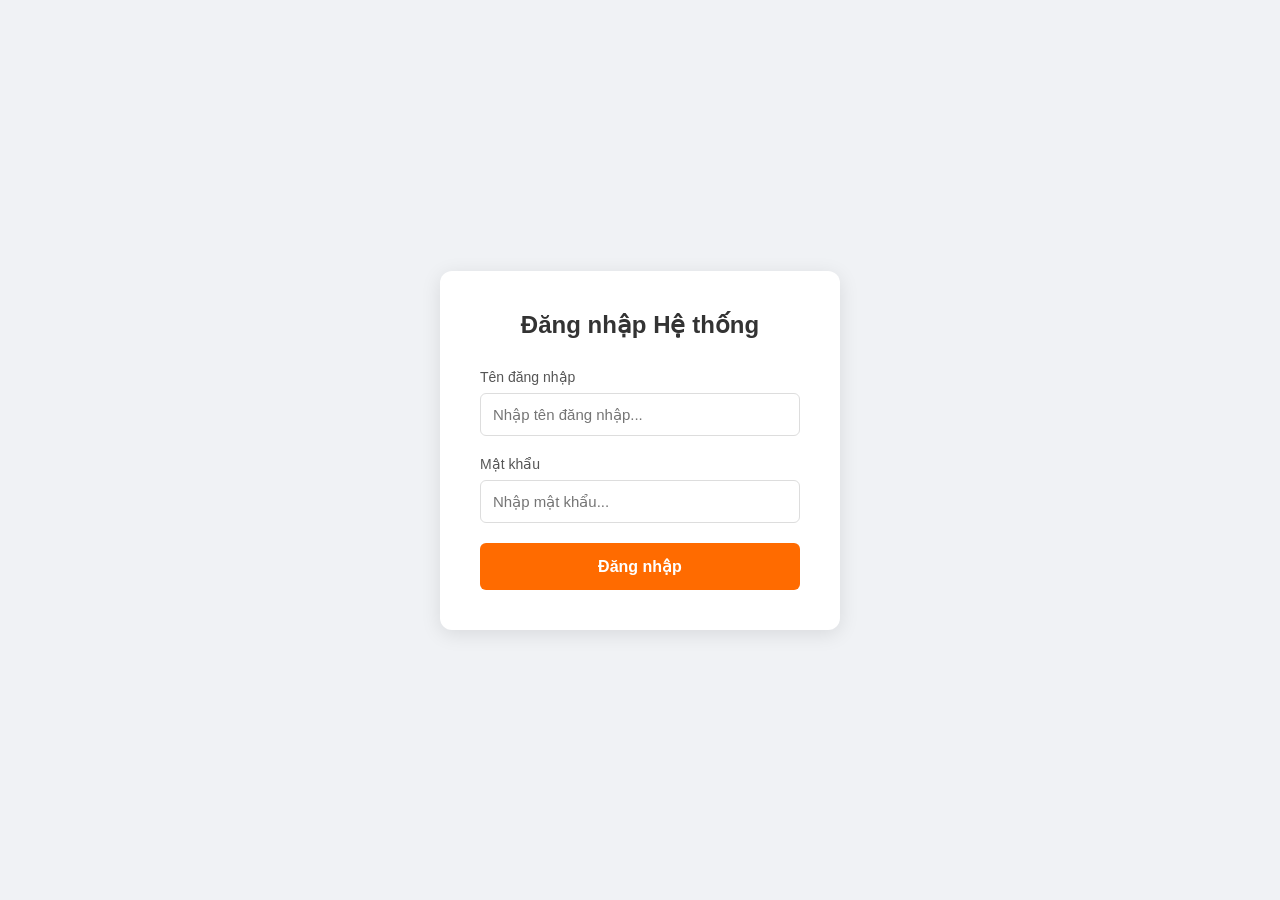
==== apps/cashier/quanlyhoadon.html @ 13e5cef7 "Initial commit" ====
<!DOCTYPE html>
<html lang="vi">
<head>
    <meta charset="UTF-8">
    <meta name="viewport" content="width=device-width, initial-scale=1.0">
    <title>HaceLao Thu ngân - Lịch sử Hóa đơn</title>
    <link rel="stylesheet" href="css/style.css?v=5">
</head>
<body>
    <div class="layout">
        <aside class="sidebar">
            <div class="logo">
                <img src="images/Rectangle 8.png" alt="HaceLao Cashier" onerror="this.style.display='none'">
                <span class="logo-text" style="color: #000; font-size: 18px;">Thu ngân</span>
            </div>
            <ul class="nav-links">
                <li><a href="sodoban.html">Sơ đồ bàn</a></li>
                <li class="active"><a href="quanlyhoadon.html">Quản lý hóa đơn</a></li>
            </ul>
            <div class="sidebar-user" onclick="showLogoutModal()">
                <img src="images/user.png" alt="User">
                <div class="sidebar-user-info">
                    <div class="sidebar-user-name" id="sidebarUserName">Nhân viên</div>
                    <div class="sidebar-user-role">Thu ngân</div>
                </div>
                <span style="margin-left: auto; color: #888; font-weight: bold;">&#8964;</span>
            </div>
        </aside>

        <main class="main-content">
            <header class="header">
                <h2>Lịch sử Hóa đơn</h2>
            </header>
            <div style="padding: 30px;">
                <input type="text" id="invoiceSearch" class="input-box" style="max-width: 400px; margin-bottom: 20px;" placeholder="Tìm kiếm mã hóa đơn, SĐT..." oninput="filterInvoices()">
                <div style="background: white; border-radius: 8px; padding: 20px; box-shadow: 0 2px 5px rgba(0,0,0,0.05);">
                    <table class="table" style="width:100%; border-collapse: collapse;">
                        <thead>
                            <tr style="border-bottom: 2px solid #ECF0F1; text-align: left;">
                                <th style="padding: 12px; color: #34495E;">Mã HĐ</th>
                                <th style="padding: 12px; color: #34495E;">SĐT Khách hàng</th>
                                <th style="padding: 12px; color: #34495E;">Phương thức TT</th>
                                <th style="padding: 12px; color: #34495E;">Tổng tiền</th>
                                <th style="padding: 12px; color: #34495E;">Thời gian</th>
                            </tr>
                        </thead>
                        <tbody id="invoiceTableBody">
                            <tr><td colspan="5" style="text-align:center; padding:20px; color:#7F8C8D;">Đang tải dữ liệu...</td></tr>
                        </tbody>
                    </table>
                </div>
            </div>
        </main>
    </div>
    <!-- Logout Modal -->
    <div id="logoutModal" class="modal-overlay-logout" style="display: none;">
        <div class="modal-content-logout">
            <span class="close" onclick="closeLogoutModal()" style="position: absolute; right: 20px; top: 15px; font-size: 24px; cursor: pointer;">&times;</span>
            <h3 style="font-size: 20px;">Xác nhận</h3>
            <p style="font-size: 16px;">Bạn có đồng ý đăng xuất không?</p>
            <div style="display: flex; gap: 15px; justify-content: center;">
                <button class="btn btn-orange" style="padding: 10px 40px; border-radius: 25px; font-size: 16px;" onclick="confirmLogout()">Đồng ý</button>
            </div>
        </div>
    </div>

    <script src="js/cashier.js?v=13"></script>
    <script>
        function showLogoutModal() { document.getElementById('logoutModal').style.display = 'flex'; }
        function closeLogoutModal() { document.getElementById('logoutModal').style.display = 'none'; }
        function confirmLogout() {
            localStorage.removeItem('nhanVienInfo');
            window.location.href = '../login.html';
        }
        
        window.onload = () => { 
            let nvInfo = localStorage.getItem('nhanVienInfo');
            if (!nvInfo) {
                window.location.href = '../login.html';
                return;
            }
            try {
                let info = JSON.parse(nvInfo);
                if (info.vaiTro !== 'ThuNgan') {
                    window.location.href = '../login.html';
                    return;
                }
                updateCashierHeader();
                fetchInvoices();
            } catch(e) {
                window.location.href = '../login.html';
                return;
            }
        };

        let allInvoices = [];
        async function fetchInvoices() {
            try {
                const res = await fetch('http://localhost:8080/api/hoadon', { headers: { 'Cache-Control': 'no-cache' } });
                allInvoices = await res.json();
                // Sắp xếp hóa đơn mới nhất lên đầu
                allInvoices.sort((a, b) => new Date(b.ngayThanhToan) - new Date(a.ngayThanhToan));
                renderInvoices(allInvoices);
            } catch (error) {
                document.getElementById('invoiceTableBody').innerHTML = `<tr><td colspan="5" style="text-align:center; padding:20px; color:#E74C3C;">Lỗi tải dữ liệu hóa đơn</td></tr>`;
            }
        }

        function renderInvoices(invoices) {
            const tbody = document.getElementById('invoiceTableBody');
            if (invoices.length === 0) {
                tbody.innerHTML = `<tr><td colspan="5" style="text-align:center; padding:20px; color:#7F8C8D;">Không có hóa đơn nào</td></tr>`;
                return;
            }
            tbody.innerHTML = invoices.map(hd => {
                const sdt = hd.soDienThoai ? hd.soDienThoai : '<span style="color:#BDC3C7">Khách vãng lai</span>';
                const pt = hd.phuongThucThanhToan === 'TienMat' ? 'Tiền mặt' : 'Chuyển khoản QR';
                const time = new Date(hd.ngayThanhToan).toLocaleString('vi-VN');
                return `
                <tr style="border-bottom: 1px solid #ECF0F1;">
                    <td style="padding: 12px;"><b>${hd.idHoaDon}</b></td>
                    <td style="padding: 12px;">${sdt}</td>
                    <td style="padding: 12px;">${pt}</td>
                    <td style="padding: 12px; color:#27AE60; font-weight:bold;">${hd.tongTienThanhToan.toLocaleString('vi-VN')} đ</td>
                    <td style="padding: 12px; font-size: 14px; color:#7F8C8D;">${time}</td>
                </tr>
                `;
            }).join('');
        }

        function filterInvoices() {
            const keyword = document.getElementById('invoiceSearch').value.toLowerCase();
            const filtered = allInvoices.filter(hd => 
                (hd.idHoaDon && hd.idHoaDon.toLowerCase().includes(keyword)) ||
                (hd.soDienThoai && hd.soDienThoai.toLowerCase().includes(keyword))
            );
            renderInvoices(filtered);
        }
    </script>
</body>
</html>
---- apps/cashier/css/style.css ----
* { margin: 0; padding: 0; box-sizing: border-box; font-family: 'Inter', sans-serif; }
body { background-color: #F5F7FA; color: #333; }
.layout { display: flex; height: 100vh; overflow: hidden; }

/* Sidebar */
.sidebar { width: 250px; flex-shrink: 0; background: white; border-right: 1px solid #E0E0E0; display: flex; flex-direction: column; }
.logo { display: flex; align-items: center; padding: 20px; border-bottom: 1px solid #EEE; gap: 10px; }
.logo img { width: 40px; height: 40px; border-radius: 50%; }
.logo-text { font-size: 20px; font-weight: 700; color: #FF6B00; }
.nav-links { list-style: none; padding: 20px 0; }
.nav-links li { margin-bottom: 5px; }
.nav-links a { display: block; padding: 15px 30px; color: #666; text-decoration: none; font-weight: 500; font-size: 16px; transition: 0.2s; }
.nav-links a:hover { color: #FF6B00; background: #FFF5F0; }
.nav-links li.active a { color: #FF6B00; background: #FFF5F0; border-right: 4px solid #FF6B00; font-weight: 600; }
.sidebar-user { display: flex; align-items: center; padding: 20px; border-top: 1px solid #EEE; cursor: pointer; transition: background 0.2s; margin-top: auto; }
.sidebar-user:hover { background: #F5F7FA; }
.sidebar-user img { width: 40px; height: 40px; border-radius: 50%; margin-right: 15px; }
.sidebar-user-info { display: flex; flex-direction: column; flex: 1; }
.sidebar-user-name { font-weight: 700; font-size: 15px; color: #333; margin-bottom: 2px; }
.sidebar-user-role { font-size: 13px; color: #888; }

/* Main Content */
.main-content { flex: 1; min-width: 0; display: flex; flex-direction: column; overflow: hidden; background: #ECF0F1; }
.header { height: 70px; background: white; border-bottom: 1px solid #E0E0E0; display: flex; align-items: center; justify-content: space-between; padding: 0 30px; box-shadow: 0 2px 5px rgba(0,0,0,0.05); z-index: 10; }
.header h2 { font-size: 22px; color: #2C3E50; }
.user-info { font-weight: 600; color: #7F8C8D; }

/* Sơ đồ bàn */
.table-grid { padding: 30px; display: grid; grid-template-columns: repeat(auto-fill, minmax(150px, 1fr)); gap: 25px; overflow-y: auto; }
.table-card { background: white; height: 150px; border-radius: 12px; display: flex; flex-direction: column; justify-content: center; align-items: center; cursor: pointer; transition: 0.3s; box-shadow: 0 4px 6px rgba(0,0,0,0.05); border: 2px solid transparent; }
.table-card:hover { transform: translateY(-5px); box-shadow: 0 8px 15px rgba(0,0,0,0.1); }
.table-number { font-size: 32px; font-weight: 700; color: #2C3E50; margin-bottom: 10px; }
.table-status { font-size: 14px; font-weight: 600; padding: 4px 12px; border-radius: 20px; }

.status-trong { background: #E8F5E9; color: #2E7D32; border-color: #2E7D32; }
.status-dang-phuc-vu { background: #FFF3E0; color: #E65100; border-color: #E65100; }
.status-cho-thanh-toan { background: #FFEBEE; color: #C62828; border-color: #C62828; }

/* Modals & Popups */
.modal-overlay { position: fixed; top: 0; left: 0; width: 100vw; height: 100vh; background: rgba(0,0,0,0.5); display: none; justify-content: center; align-items: center; z-index: 100; }
.modal-content { background: white; width: 500px; border-radius: 12px; padding: 30px; box-shadow: 0 10px 30px rgba(0,0,0,0.2); }
.modal-header { display: flex; justify-content: space-between; align-items: center; border-bottom: 1px solid #EEE; padding-bottom: 15px; margin-bottom: 20px; }
.modal-title { font-size: 20px; font-weight: 700; color: #2C3E50; }
.close-btn { background: none; border: none; font-size: 24px; cursor: pointer; color: #95A5A6; }
.modal-body { max-height: 400px; overflow-y: auto; margin-bottom: 20px; }
.modal-footer { display: flex; justify-content: flex-end; gap: 15px; border-top: 1px solid #EEE; padding-top: 20px; }

.btn { padding: 10px 20px; border: none; border-radius: 6px; font-size: 15px; font-weight: 600; cursor: pointer; transition: 0.2s; }
.btn-gray { background: #ECF0F1; color: #34495E; }
.btn-orange { background: #E65100; color: white; }
.btn-red { background: #E74C3C; color: white; }
.btn-blue { background: #3498DB; color: white; }

/* Thanh toán Layout */
.payment-layout { display: flex; height: calc(100vh - 70px); }
.bill-section { flex: 1; border-right: 1px solid #E0E0E0; background: white; padding: 20px; display: flex; flex-direction: column; }
.payment-section { width: 400px; background: #F8F9FA; padding: 20px; display: flex; flex-direction: column; }

.bill-item { display: flex; justify-content: space-between; margin-bottom: 10px; font-size: 15px; padding-bottom: 10px; border-bottom: 1px dashed #EEE; }
.bill-total { font-size: 22px; font-weight: bold; color: #E74C3C; text-align: right; margin-top: auto; padding-top: 20px; border-top: 2px solid #EEE; }

.input-box { width: 100%; padding: 12px; border: 1px solid #ccc; border-radius: 6px; margin-bottom: 15px; font-size: 15px; }
.qr-box { display: none; text-align: center; margin: 20px 0; }
.qr-box img { width: 200px; height: 200px; }
.payment-methods { display: flex; gap: 10px; margin-bottom: 20px; }
.method-btn { flex: 1; padding: 15px 0; border: 1px solid #ccc; background: white; border-radius: 8px; font-weight: bold; cursor: pointer; }
.method-btn.active { border-color: #3498DB; color: #3498DB; background: #EBF5FB; }
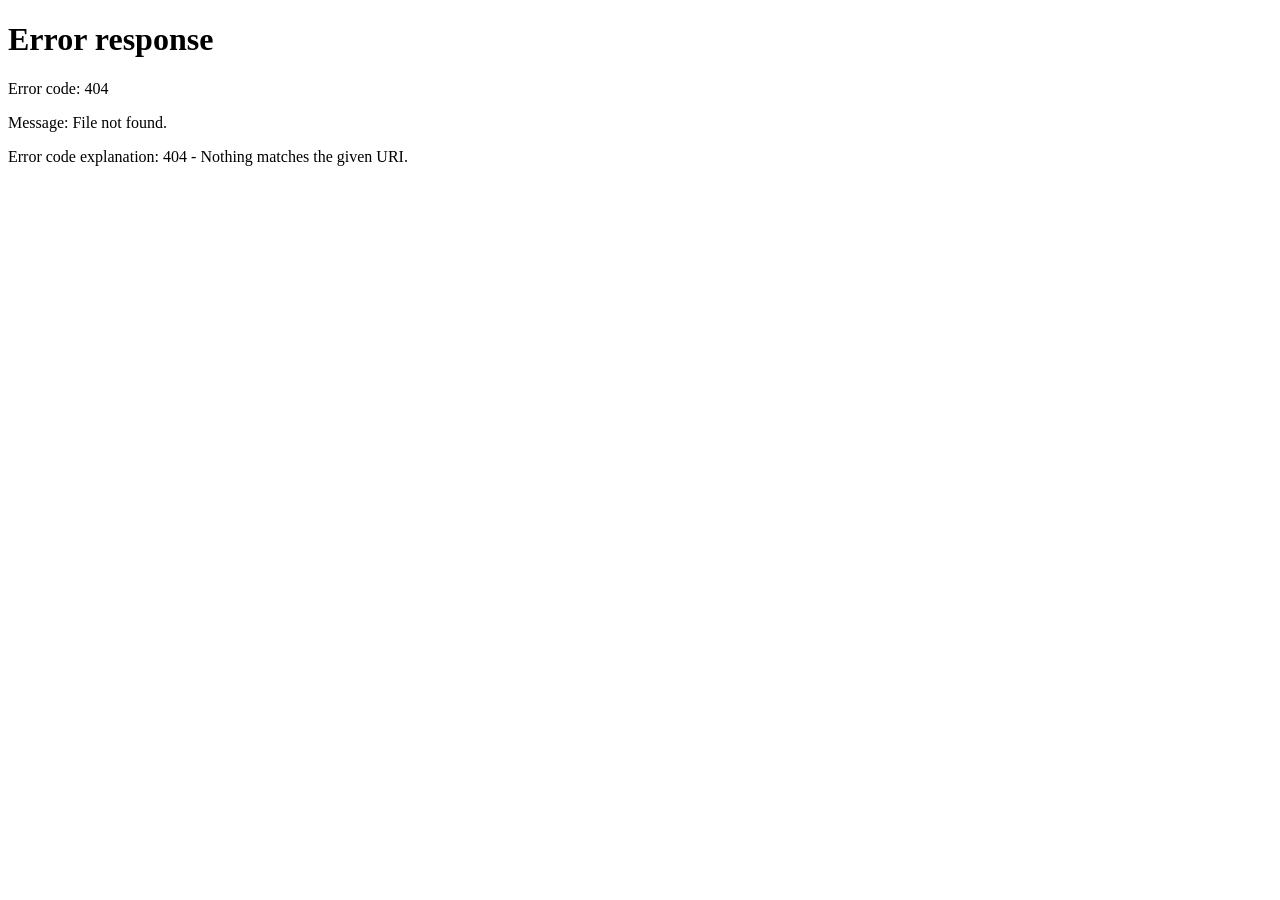
==== commit f4592181: "refactor: translate all java classes, endpoints, and js variables from english to vietnamese" ====
--- a/apps/cashier/quanlyhoadon.html
+++ b/apps/cashier/quanlyhoadon.html
@@ -53,8 +53,8 @@
         </main>
     </div>
     <!-- Logout Modal -->
-    <div id="logoutModal" class="modal-overlay-logout" style="display: none;">
-        <div class="modal-content-logout">
+    <div id="logoutModal" class="modal-overlay-dangXuat" style="display: none;">
+        <div class="modal-content-dangXuat">
             <span class="close" onclick="closeLogoutModal()" style="position: absolute; right: 20px; top: 15px; font-size: 24px; cursor: pointer;">&times;</span>
             <h3 style="font-size: 20px;">Xác nhận</h3>
             <p style="font-size: 16px;">Bạn có đồng ý đăng xuất không?</p>
@@ -70,25 +70,25 @@
         function closeLogoutModal() { document.getElementById('logoutModal').style.display = 'none'; }
         function confirmLogout() {
             localStorage.removeItem('nhanVienInfo');
-            window.location.href = '../login.html';
+            window.location.href = '../dangNhap.html';
         }
         
         window.onload = () => { 
             let nvInfo = localStorage.getItem('nhanVienInfo');
             if (!nvInfo) {
-                window.location.href = '../login.html';
+                window.location.href = '../dangNhap.html';
                 return;
             }
             try {
                 let info = JSON.parse(nvInfo);
                 if (info.vaiTro !== 'ThuNgan') {
-                    window.location.href = '../login.html';
+                    window.location.href = '../dangNhap.html';
                     return;
                 }
-                updateCashierHeader();
+                capNhatTieuDeThuNgan();
                 fetchInvoices();
             } catch(e) {
-                window.location.href = '../login.html';
+                window.location.href = '../dangNhap.html';
                 return;
             }
         };
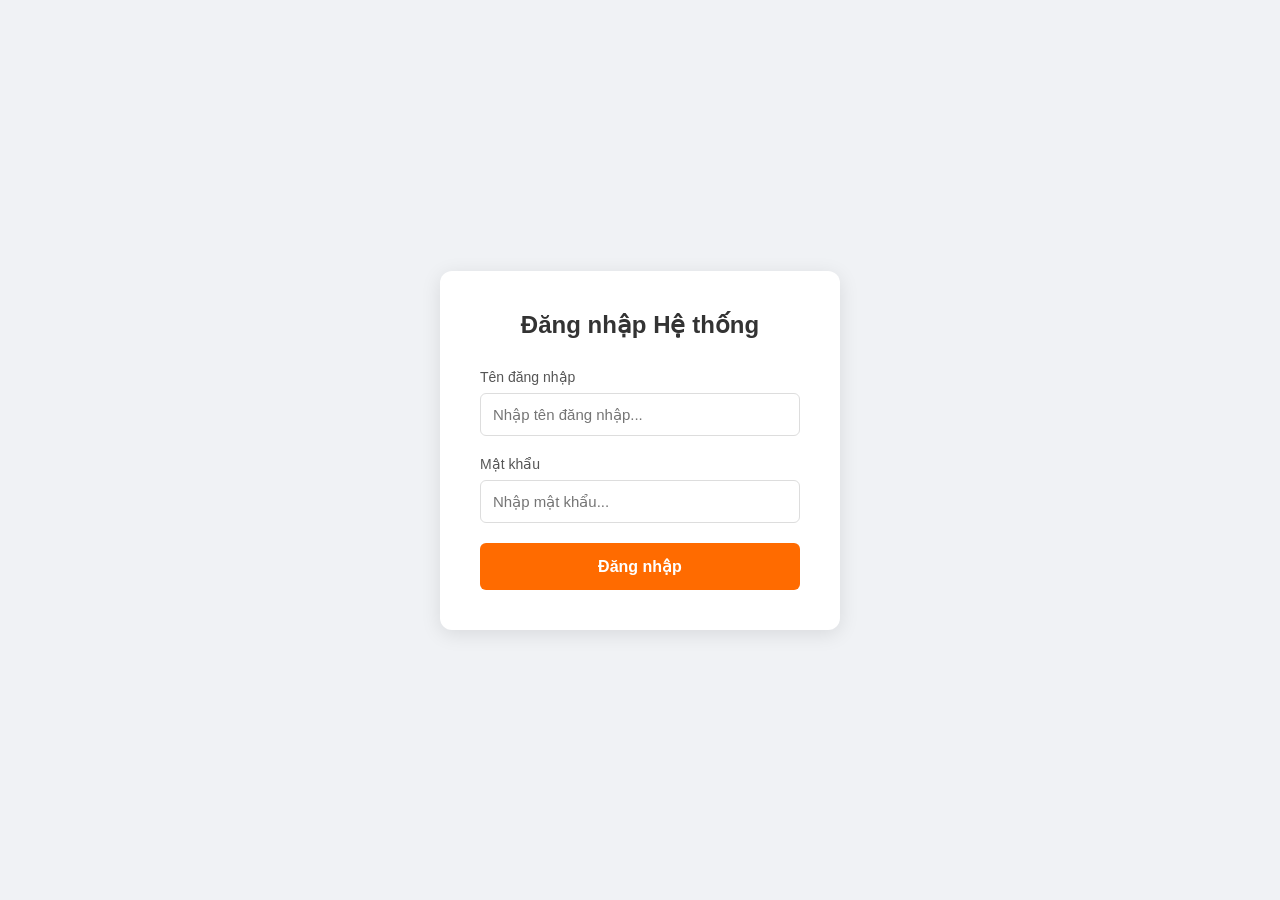
==== commit 17d3cb77: "fix: change logout redirection from dangNhap.html to login.html" ====
--- a/apps/cashier/quanlyhoadon.html
+++ b/apps/cashier/quanlyhoadon.html
@@ -53,9 +53,8 @@
         </main>
     </div>
     <!-- Logout Modal -->
-    <div id="logoutModal" class="modal-overlay-dangXuat" style="display: none;">
-        <div class="modal-content-dangXuat">
-            <span class="close" onclick="closeLogoutModal()" style="position: absolute; right: 20px; top: 15px; font-size: 24px; cursor: pointer;">&times;</span>
+    <div id="logoutModal" class="modal-overlay" style="display: none;">
+        <div class="modal-content" style="max-width: 400px; text-align: center; position: relative;">
             <h3 style="font-size: 20px;">Xác nhận</h3>
             <p style="font-size: 16px;">Bạn có đồng ý đăng xuất không?</p>
             <div style="display: flex; gap: 15px; justify-content: center;">
@@ -70,25 +69,25 @@
         function closeLogoutModal() { document.getElementById('logoutModal').style.display = 'none'; }
         function confirmLogout() {
             localStorage.removeItem('nhanVienInfo');
-            window.location.href = '../dangNhap.html';
+            window.location.href = '../login.html';
         }
         
         window.onload = () => { 
             let nvInfo = localStorage.getItem('nhanVienInfo');
             if (!nvInfo) {
-                window.location.href = '../dangNhap.html';
+                window.location.href = '../login.html';
                 return;
             }
             try {
                 let info = JSON.parse(nvInfo);
                 if (info.vaiTro !== 'ThuNgan') {
-                    window.location.href = '../dangNhap.html';
+                    window.location.href = '../login.html';
                     return;
                 }
                 capNhatTieuDeThuNgan();
                 fetchInvoices();
             } catch(e) {
-                window.location.href = '../dangNhap.html';
+                window.location.href = '../login.html';
                 return;
             }
         };
